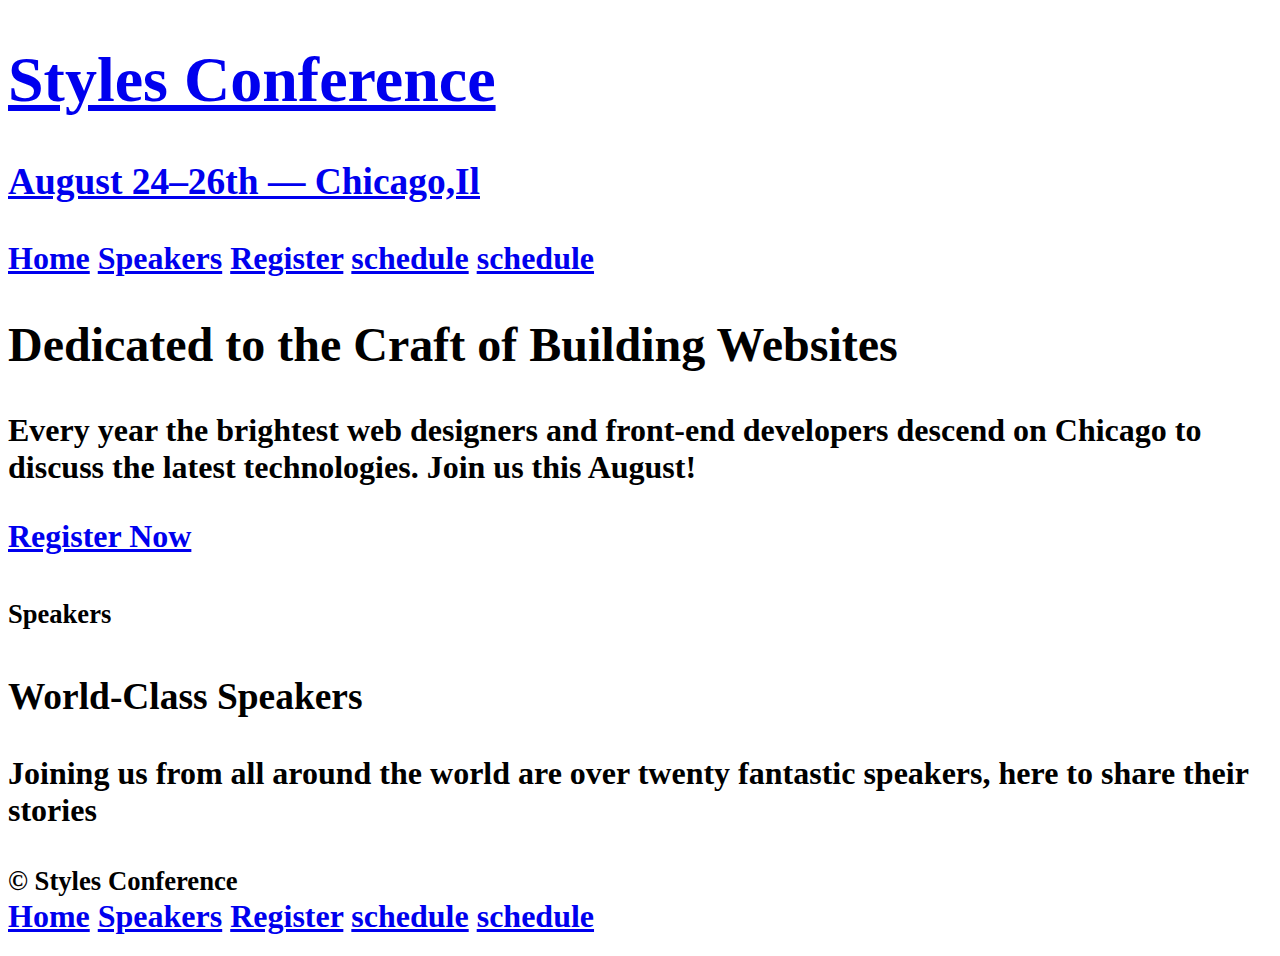
==== index.html @ 8920da18 "september 20" ====
<!doctype html>
<html lang="en">

    <head>
        <meta charset="utf-8">
        <title>Styles Conference</title>
        <link rel="stylesheet" href="assets/stlye sheets/main.css">
    </head>
        <body>
            <h1>
                <a href="index.html"Styles conference</a
            </h1>
            
        </body>
</html> 
<header class="container">
    <h1>Styles Conference</h1>
    <h3>August 24&ndash;26th &mdash; Chicago,Il</h3>
    <nav>
        <a href="index.html">Home</a>
        <a href="speakers.html">Speakers</a>
        <a href="register.html">Register</a>
        <a href="schedule.html">schedule</a>
        <a href="venue.html">schedule</a>
    </nav>
</header>

<section class="hero container">

    <h2>Dedicated to the Craft of Building Websites</h2>

    <p>Every year the brightest web designers and front-end developers descend on Chicago to discuss the latest technologies. Join us this August!</p>

    <a href=register.html" class=btn-alt">Register Now</a>
</section>
<section class="container">

    <section>
        <h5>Speakers</h5>
        <h3>World-Class Speakers</h3>
        <p>Joining us from all around the world are over twenty fantastic speakers, here to share their stories</p>
    </section>


</section>
<footer class="container">
    <small>&copy; Styles Conference</small>
    <nav>
        <a href="index.html">Home</a>
        <a href="speakers.html">Speakers</a>
        <a href="register.html">Register</a>
        <a href="schedule.html">schedule</a>
        <a href="venue.html">schedule</a>
</footer>
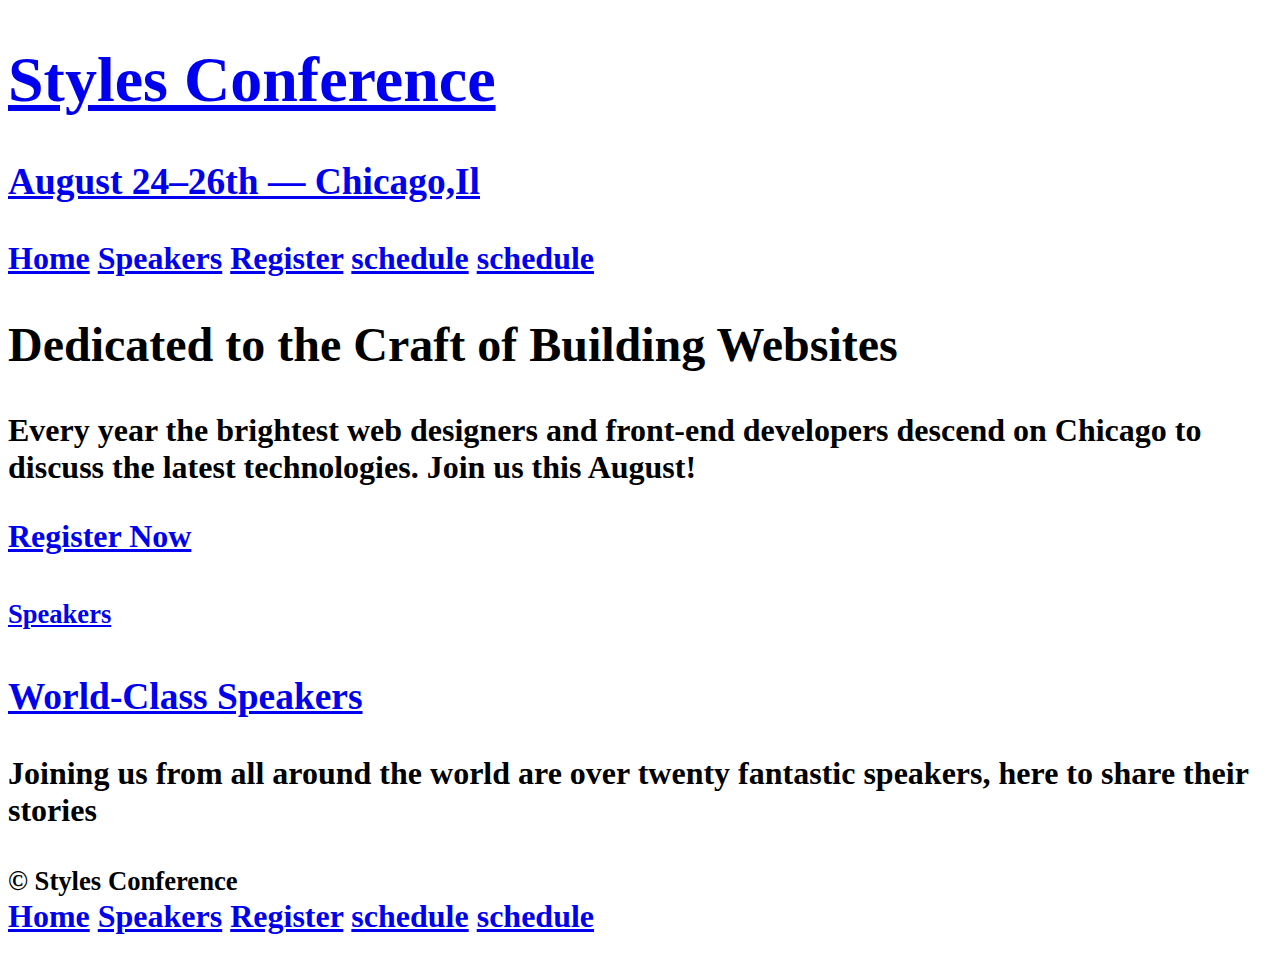
==== commit b8d8a574: "sept 20" ====
--- a/index.html
+++ b/index.html
@@ -28,7 +28,6 @@
 <section class="hero container">
 
     <h2>Dedicated to the Craft of Building Websites</h2>
-
     <p>Every year the brightest web designers and front-end developers descend on Chicago to discuss the latest technologies. Join us this August!</p>
 
     <a href=register.html" class=btn-alt">Register Now</a>
@@ -36,8 +35,10 @@
 <section class="container">
 
     <section>
+       <a href="speakers.html">
         <h5>Speakers</h5>
         <h3>World-Class Speakers</h3>
+</a>
         <p>Joining us from all around the world are over twenty fantastic speakers, here to share their stories</p>
     </section>
 
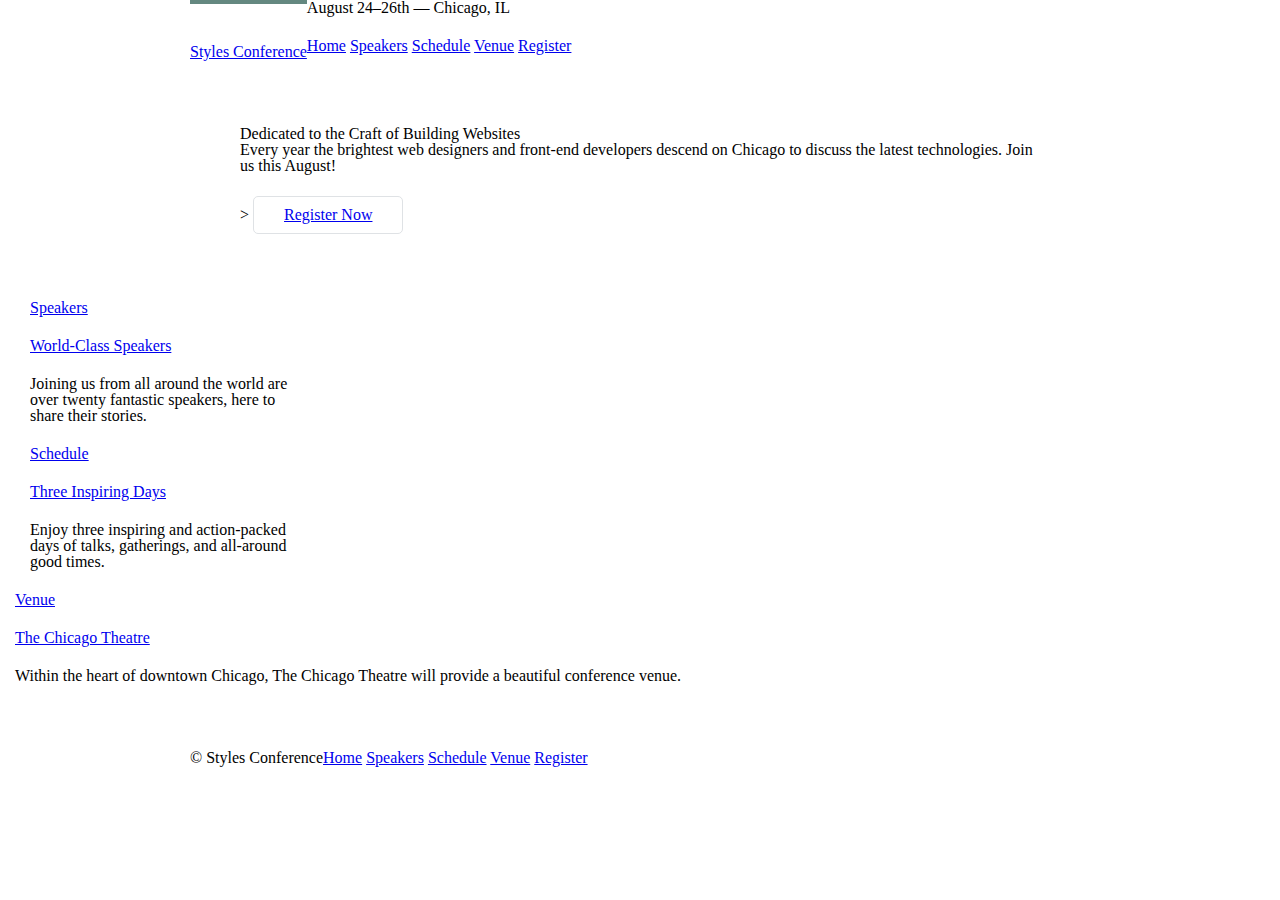
==== commit ab765cd2: "." ====
--- a/index.html
+++ b/index.html
@@ -1,55 +1,91 @@
-<!doctype html>
+<!DOCTYPE html>
 <html lang="en">
 
-    <head>
-        <meta charset="utf-8">
-        <title>Styles Conference</title>
-        <link rel="stylesheet" href="assets/stlye sheets/main.css">
-    </head>
-        <body>
-            <h1>
-                <a href="index.html"Styles conference</a
-            </h1>
-            
-        </body>
-</html> 
-<header class="container">
-    <h1>Styles Conference</h1>
-    <h3>August 24&ndash;26th &mdash; Chicago,Il</h3>
-    <nav>
+  <head>
+    <meta charset="utf-8">
+    <title>Styles Conference</title>
+    <link rel="stylesheet" href="assets/stylesheets/main.css">
+  </head>
+
+  <body>
+
+    <!-- Header -->
+
+    <header class="container group">
+
+      <h1 class="logo">
+        <a href="index.html">Styles Conference</a>
+      </h1>
+
+      <h3>August 24&ndash;26th &mdash; Chicago, IL</h3>
+
+      <nav>
         <a href="index.html">Home</a>
         <a href="speakers.html">Speakers</a>
+        <a href="schedule.html">Schedule</a>
+        <a href="venue.html">Venue</a>
         <a href="register.html">Register</a>
-        <a href="schedule.html">schedule</a>
-        <a href="venue.html">schedule</a>
-    </nav>
-</header>
+      </nav>
 
-<section class="hero container">
+    </header>
 
-    <h2>Dedicated to the Craft of Building Websites</h2>
-    <p>Every year the brightest web designers and front-end developers descend on Chicago to discuss the latest technologies. Join us this August!</p>
+    <!-- Hero -->
 
-    <a href=register.html" class=btn-alt">Register Now</a>
-</section>
-<section class="container">
+    <section class="hero container">
 
-    <section>
-       <a href="speakers.html">
-        <h5>Speakers</h5>
-        <h3>World-Class Speakers</h3>
-</a>
-        <p>Joining us from all around the world are over twenty fantastic speakers, here to share their stories</p>
+      <h2>Dedicated to the Craft of Building Websites</h2>
+
+      <p>Every year the brightest web designers and front-end developers descend on Chicago to discuss the latest technologies. Join us this August!</p>
+>
+      <a class="btn btn-alt" href="register.html">Register Now</a>
+
     </section>
 
+    <!-- Teasers -->
 
-</section>
-<footer class="container">
-    <small>&copy; Styles Conference</small>
-    <nav>
+    <section class="grid">
+<!-- Speakers -->
+      <section class="col-1-3">
+        <a href="speakers.html">
+          <h5>Speakers</h5>
+          <h3>World-Class Speakers</h3>
+        </a>
+        <p>Joining us from all around the world are over twenty fantastic speakers, here to share their stories.</p>
+      </section> <!--
+Schedule
+      --><section class="col-1-3">
+        <a href="schedule.html">
+          <h5>Schedule</h5>
+          <h3>Three Inspiring Days</h3>
+        </a>
+        <p>Enjoy three inspiring and action-packed days of talks, gatherings, and all-around good times.</p>
+      </section>
+
+      <section>
+        <a href="venue.html">
+          <h5>Venue</h5>
+          <h3>The Chicago Theatre</h3>
+        </a>
+        <p>Within the heart of downtown Chicago, The Chicago Theatre will provide a beautiful conference venue.</p>
+      </section>
+
+    </section>
+
+    <!-- Footer -->
+
+    <footer class="primary-footer container group">
+
+      <small>&copy; Styles Conference</small>
+
+      <nav>
         <a href="index.html">Home</a>
         <a href="speakers.html">Speakers</a>
+        <a href="schedule.html">Schedule</a>
+        <a href="venue.html">Venue</a>
         <a href="register.html">Register</a>
-        <a href="schedule.html">schedule</a>
-        <a href="venue.html">schedule</a>
-</footer>+      </nav>
+
+    </footer>
+
+  </body>
+</html>--- a/assets/stylesheets/main.css
+++ b/assets/stylesheets/main.css
@@ -0,0 +1,260 @@
+/* http://meyerweb.com/eric/tools/css/reset/
+   v2.0 | 20110126
+   License: none (public domain)
+*/
+
+html,
+body,
+div,
+span,
+applet,
+object,
+iframe,
+h1,
+h2,
+h3,
+h4,
+h5,
+h6,
+p,
+blockquote,
+pre,
+a,
+abbr,
+acronym,
+address,
+big,
+cite,
+code,
+del,
+dfn,
+em,
+img,
+ins,
+kbd,
+q,
+s,
+samp,
+small,
+strike,
+strong,
+sub,
+sup,
+tt,
+var,
+b,
+u,
+i,
+center,
+dl,
+dt,
+dd,
+ol,
+ul,
+li,
+fieldset,
+form,
+label,
+legend,
+table,
+caption,
+tbody,
+tfoot,
+thead,
+tr,
+th,
+td,
+article,
+aside,
+canvas,
+details,
+embed,
+figure,
+figcaption,
+footer,
+header,
+hgroup,
+menu,
+nav,
+output,
+ruby,
+section,
+summary,
+time,
+mark,
+audio,
+video {
+  margin: 0;
+  padding: 0;
+  border: 0;
+  font-size: 100%;
+  font: inherit;
+  vertical-align: baseline;
+}
+/* HTML5 display-role reset for older browsers */
+article,
+aside,
+details,
+figcaption,
+figure,
+footer,
+header,
+hgroup,
+menu,
+nav,
+section {
+  display: block;
+}
+body {
+  line-height: 1;
+}
+ol,
+ul {
+  list-style: none;
+}
+blockquote,
+q {
+  quotes: none;
+}
+blockquote:before,
+blockquote:after,
+q:before,
+q:after {
+  content: "";
+  content: none;
+}
+table {
+  border-collapse: collapse;
+  border-spacing: 0;
+}
+
+/*
+  ========================================
+  Grid
+  ========================================
+*/
+.col-1-3 {
+  width: 33.33%;
+}
+.col-2-3 {
+  width: 66.66%;
+}
+
+.grid,
+.col-2-3,
+.col-2-3 {
+  display: inline-block;
+  vertical-align: top;
+}
+.grid,
+.col-1-3,
+.col-2-3 {
+  padding-left: 15px;
+  padding-right: 15px;
+}
+.container,
+.grid {
+  margin: 0 auto;
+  width: 960px;
+}
+
+.container {
+  padding-left: 30px;
+  padding-right: 30px;
+}
+
+/*
+=================================================
+clearfix
+=================================================
+*/
+.group:before,
+.group:after {
+  content: "";
+  display: table;
+}
+.group:after {
+  clear: both;
+  *zoom: 1;
+}
+
+*,
+*:before,
+*:after {
+  -webkit-box-sizing: border-box;
+  -moz-box-sizing: border-box;
+  box-sizing: border-box;
+}
+.container {
+  margin: 0 auto;
+  padding-left: 30px;
+  padding-right: 30px;
+  width: 960px;
+}
+
+/*
+  ========================================
+  Typography
+  ========================================
+*/
+
+h1,
+h3,
+h4,
+h5,
+p {
+  margin-bottom: 22px;
+}
+
+/*
+  ========================================
+  Buttons
+  ========================================
+*/
+
+.btn {
+  border-radius: 5px;
+  display: inline-block;
+  margin: 0;
+}
+.btn-alt {
+  border: 1px solid #dfe2e5;
+  padding: 10px 30px;
+}
+
+/*
+  ========================================
+  Home
+  ========================================
+*/
+
+.hero {
+  padding: 22px 80px 66px 80px;
+}
+
+/*
+=================================================
+Primary header
+=================================================
+*/
+
+.logo {
+  border-top: 4px solid #648880;
+  padding: 40px 0 22px 0;
+  float: left;
+}
+
+/*
+=================================================
+Primary footer
+=================================================
+*/
+
+.primary-footer small {
+  float: left;
+}
+
+.primary-footer {
+  padding-bottom: 44px;
+  padding-top: 44px;
+}
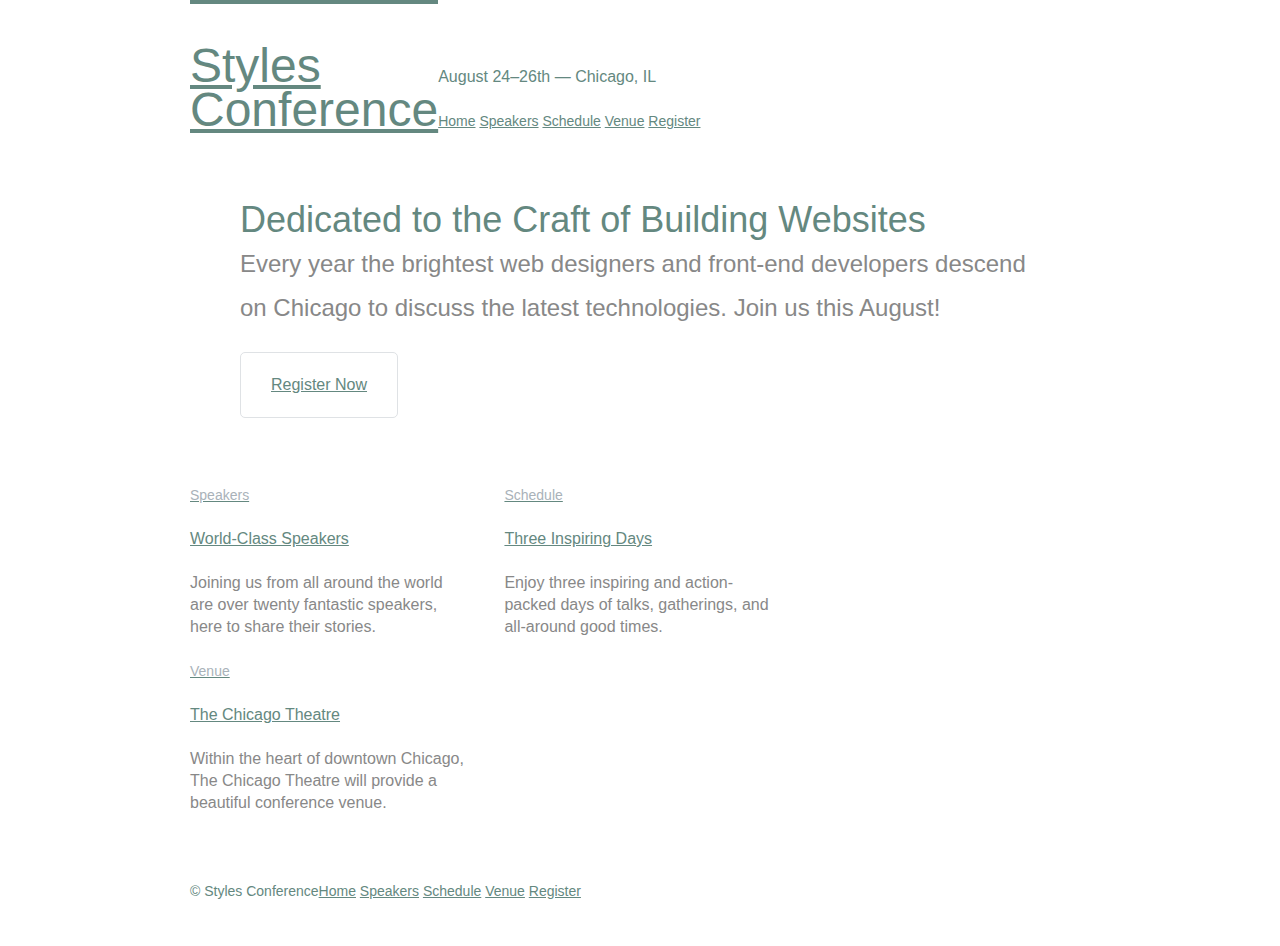
==== commit 0bbefc60: "oct 13" ====
--- a/index.html
+++ b/index.html
@@ -1,91 +1,103 @@
 <!DOCTYPE html>
 <html lang="en">
 
-  <head>
-    <meta charset="utf-8">
-    <title>Styles Conference</title>
-    <link rel="stylesheet" href="assets/stylesheets/main.css">
-  </head>
+<head>
+  <meta charset="utf-8">
+  <title>Styles Conference</title>
+  <link rel="stylesheet" href="assets/stylesheets/main.css">
+</head>
 
-  <body>
+<body>
 
-    <!-- Header -->
+  <!-- Header -->
 
-    <header class="container group">
+  <header class="container group">
 
-      <h1 class="logo">
-        <a href="index.html">Styles Conference</a>
-      </h1>
+    <h1 class="logo">
+      <a href="index.html">Styles <br> Conference</a>
+    </h1>
 
-      <h3>August 24&ndash;26th &mdash; Chicago, IL</h3>
+    <h3 class="tagline">August 24&ndash;26th &mdash; Chicago, IL</h3>
 
-      <nav>
-        <a href="index.html">Home</a>
-        <a href="speakers.html">Speakers</a>
-        <a href="schedule.html">Schedule</a>
-        <a href="venue.html">Venue</a>
-        <a href="register.html">Register</a>
-      </nav>
+    <nav class="primary-nav">
+      <a href="index.html">Home</a>
+      <a href="speakers.html">Speakers</a>
+      <a href="schedule.html">Schedule</a>
+      <a href="venue.html">Venue</a>
+      <a href="register.html">Register</a>
+    </nav>
 
-    </header>
+  </header>
 
-    <!-- Hero -->
+  <!-- Hero -->
 
-    <section class="hero container">
+  <section class="hero container">
 
-      <h2>Dedicated to the Craft of Building Websites</h2>
+    <h2>Dedicated to the Craft of Building Websites</h2>
 
-      <p>Every year the brightest web designers and front-end developers descend on Chicago to discuss the latest technologies. Join us this August!</p>
->
-      <a class="btn btn-alt" href="register.html">Register Now</a>
+    <p>Every year the brightest web designers and front-end developers descend on Chicago to discuss the latest
+      technologies. Join us this August!</p>
 
+    <a class="btn btn-alt" href="register.html">Register Now</a>
+
+  </section>
+
+  <!-- Teasers -->
+
+  <section class="grid">
+
+    <!-- Speakers -->
+
+    <section class=" teaser col-1-3">
+      <a href="speakers.html">
+        <h5>Speakers</h5>
+        <h3>World-Class Speakers</h3>
+      </a>
+      <p>Joining us from all around the world are over twenty fantastic speakers, here to share their stories.</p>
+    </section>
+    <!--
+
+      Schedule
+
+      -->
+    <section class="col-1-3">
+      <a href="schedule.html">
+        <h5>Schedule</h5>
+        <h3>Three Inspiring Days</h3>
+      </a>
+      <p>Enjoy three inspiring and action-packed days of talks, gatherings, and all-around good times.</p>
+    </section>
+    <!--
+
+      Venue
+
+      -->
+    <section class="col-1-3">
+      <a href="venue.html">
+        <h5>Venue</h5>
+        <h3>The Chicago Theatre</h3>
+      </a>
+      <p>Within the heart of downtown Chicago, The Chicago Theatre will provide a beautiful conference venue.</p>
     </section>
 
-    <!-- Teasers -->
+  </section>
 
-    <section class="grid">
-<!-- Speakers -->
-      <section class="col-1-3">
-        <a href="speakers.html">
-          <h5>Speakers</h5>
-          <h3>World-Class Speakers</h3>
-        </a>
-        <p>Joining us from all around the world are over twenty fantastic speakers, here to share their stories.</p>
-      </section> <!--
-Schedule
-      --><section class="col-1-3">
-        <a href="schedule.html">
-          <h5>Schedule</h5>
-          <h3>Three Inspiring Days</h3>
-        </a>
-        <p>Enjoy three inspiring and action-packed days of talks, gatherings, and all-around good times.</p>
-      </section>
+  <!-- Footer -->
 
-      <section>
-        <a href="venue.html">
-          <h5>Venue</h5>
-          <h3>The Chicago Theatre</h3>
-        </a>
-        <p>Within the heart of downtown Chicago, The Chicago Theatre will provide a beautiful conference venue.</p>
-      </section>
+  <footer class="primary-footer container group">
 
-    </section>
+    <small>&copy; Styles Conference</small>
 
-    <!-- Footer -->
+    <nav>
+      <a href="index.html">Home</a>
+      <a href="speakers.html">Speakers</a>
+      <a href="schedule.html">Schedule</a>
+      <a href="venue.html">Venue</a>
+      <a href="register.html">Register</a>
+    </nav>
 
-    <footer class="primary-footer container group">
+  </footer>
 
-      <small>&copy; Styles Conference</small>
+</body>
 
-      <nav>
-        <a href="index.html">Home</a>
-        <a href="speakers.html">Speakers</a>
-        <a href="schedule.html">Schedule</a>
-        <a href="venue.html">Venue</a>
-        <a href="register.html">Register</a>
-      </nav>
-
-    </footer>
-
-  </body>
 </html>--- a/assets/stylesheets/main.css
+++ b/assets/stylesheets/main.css
@@ -3,87 +3,19 @@
    License: none (public domain)
 */
 
-html,
-body,
-div,
-span,
-applet,
-object,
-iframe,
-h1,
-h2,
-h3,
-h4,
-h5,
-h6,
-p,
-blockquote,
-pre,
-a,
-abbr,
-acronym,
-address,
-big,
-cite,
-code,
-del,
-dfn,
-em,
-img,
-ins,
-kbd,
-q,
-s,
-samp,
-small,
-strike,
-strong,
-sub,
-sup,
-tt,
-var,
-b,
-u,
-i,
-center,
-dl,
-dt,
-dd,
-ol,
-ul,
-li,
-fieldset,
-form,
-label,
-legend,
-table,
-caption,
-tbody,
-tfoot,
-thead,
-tr,
-th,
-td,
-article,
-aside,
-canvas,
-details,
-embed,
-figure,
-figcaption,
-footer,
-header,
-hgroup,
-menu,
-nav,
-output,
-ruby,
-section,
-summary,
-time,
-mark,
-audio,
-video {
+html, body, div, span, applet, object, iframe,
+h1, h2, h3, h4, h5, h6, p, blockquote, pre,
+a, abbr, acronym, address, big, cite, code,
+del, dfn, em, img, ins, kbd, q, s, samp,
+small, strike, strong, sub, sup, tt, var,
+b, u, i, center,
+dl, dt, dd, ol, ul, li,
+fieldset, form, label, legend,
+table, caption, tbody, tfoot, thead, tr, th, td,
+article, aside, canvas, details, embed,
+figure, figcaption, footer, header, hgroup,
+menu, nav, output, ruby, section, summary,
+time, mark, audio, video {
   margin: 0;
   padding: 0;
   border: 0;
@@ -92,59 +24,85 @@
   vertical-align: baseline;
 }
 /* HTML5 display-role reset for older browsers */
-article,
-aside,
-details,
-figcaption,
-figure,
-footer,
-header,
-hgroup,
-menu,
-nav,
-section {
+article, aside, details, figcaption, figure,
+footer, header, hgroup, menu, nav, section {
   display: block;
 }
 body {
   line-height: 1;
 }
-ol,
-ul {
+ol, ul {
   list-style: none;
 }
-blockquote,
-q {
+blockquote, q {
   quotes: none;
 }
-blockquote:before,
-blockquote:after,
-q:before,
-q:after {
-  content: "";
+blockquote:before, blockquote:after,
+q:before, q:after {
+  content: '';
   content: none;
 }
 table {
   border-collapse: collapse;
   border-spacing: 0;
 }
+/*
+=================================================
+Custom styles
+=================================================
+*/
+body {
+  color: #888;
+  font: 300 16px/22px "Open Sans", "Helvetica Neue", Helvetica Arial, sans-serif;
+}
+h1 {
+  font-size: 36px;
+  line-height: 44px;
+}
+h2 {
+  font-size: 24px;
+  line-height: 44px;
+}
+h3 {
+  font: size 21px;
+}
+h4{
+  font-size: 18px;
+}
+h5{
+  color:#a9b2b9;
+  font-size: 14px;
+  font-weight:400;
+}
+strong {
+  font-weight: 400;
+}
+  cite, em {
+    font-style: italic;
+  }
+
 
 /*
   ========================================
   Grid
   ========================================
 */
-.col-1-3 {
-  width: 33.33%;
-}
-.col-2-3 {
-  width: 66.66%;
-}
-
-.grid,
-.col-2-3,
-.col-2-3 {
-  display: inline-block;
-  vertical-align: top;
+
+*,
+*:before,
+*:after {
+  -webkit-box-sizing: border-box;
+     -moz-box-sizing: border-box;
+          box-sizing: border-box;
+}
+.container,
+.grid {
+  margin: 0 auto;
+  width: 960px;
+}
+.container {
+  padding-left: 30px;
+  padding-right: 30px;
 }
 .grid,
 .col-1-3,
@@ -152,22 +110,24 @@
   padding-left: 15px;
   padding-right: 15px;
 }
-.container,
-.grid {
-  margin: 0 auto;
-  width: 960px;
-}
-
-.container {
-  padding-left: 30px;
-  padding-right: 30px;
-}
-
-/*
-=================================================
-clearfix
-=================================================
-*/
+.col-1-3,
+.col-2-3  {
+  display: inline-block;
+  vertical-align: top;
+}
+.col-1-3 {
+  width: 33.33%;
+}
+.col-2-3 {
+  width: 66.66%;
+}
+
+/*
+  ========================================
+  Clearfix
+  ========================================
+*/
+
 .group:before,
 .group:after {
   content: "";
@@ -175,36 +135,32 @@
 }
 .group:after {
   clear: both;
+}
+.group {
+  clear: both;
   *zoom: 1;
 }
 
-*,
-*:before,
-*:after {
-  -webkit-box-sizing: border-box;
-  -moz-box-sizing: border-box;
-  box-sizing: border-box;
-}
-.container {
-  margin: 0 auto;
-  padding-left: 30px;
-  padding-right: 30px;
-  width: 960px;
-}
-
 /*
   ========================================
   Typography
   ========================================
 */
 
-h1,
-h3,
-h4,
-h5,
-p {
+h1, h3, h4, h5, p {
   margin-bottom: 22px;
 }
+h1, h2, h3, h4 {
+  color:#648880;
+}
+.tagline {
+  margin: 66px 0 22px 0;
+}
+.primary-nav {
+  font-size: 14px;
+  font-weight: 400;
+}
+
 
 /*
   ========================================
@@ -224,37 +180,64 @@
 
 /*
   ========================================
-  Home
-  ========================================
-*/
-
-.hero {
-  padding: 22px 80px 66px 80px;
-}
-
-/*
-=================================================
-Primary header
-=================================================
+  Primary header
+  ========================================
 */
 
 .logo {
   border-top: 4px solid #648880;
+  float: left;
+  font-size: 48px;
+  line-height: 44px;
   padding: 40px 0 22px 0;
-  float: left;
-}
-
-/*
-=================================================
-Primary footer
-=================================================
-*/
-
+}
+
+/*
+  ========================================
+  Primary footer
+  ========================================
+*/
+
+.primary-footer {
+  color: #648880;
+  font-size: 14px;
+  padding-bottom: 44px;
+  padding-top: 44px;
+}
 .primary-footer small {
   float: left;
-}
-
-.primary-footer {
-  padding-bottom: 44px;
-  padding-top: 44px;
-}
+  font-weight: 400;
+}
+
+/*
+  ========================================
+  Home
+  ========================================
+*/
+
+.hero {
+  line-height: 44px;
+  padding: 22px 80px 66px 80px;
+}
+.hero h2 {
+  font-size: 36px;
+}
+.hero p {
+  font-size: 24px;
+}
+
+/*
+=================================================
+Links
+=================================================
+*/
+
+a:hover {
+  color:#a9b2b9;
+}
+a {
+  color:#648880;
+}
+.teaser a:hover h3 {
+  color: #a9b2b9;
+}
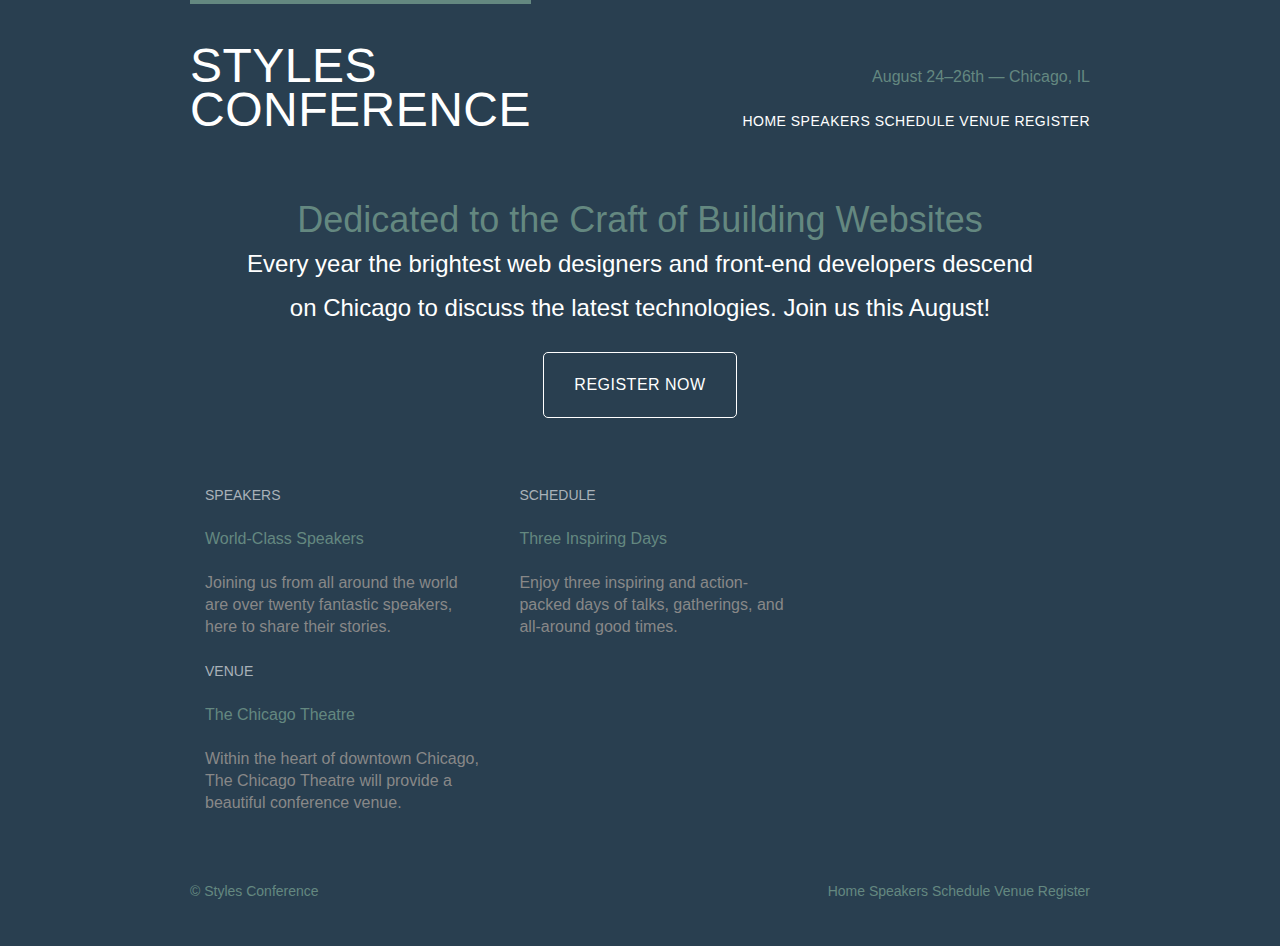
==== commit 857eda76: "," ====
--- a/index.html
+++ b/index.html
@@ -5,13 +5,14 @@
   <meta charset="utf-8">
   <title>Styles Conference</title>
   <link rel="stylesheet" href="assets/stylesheets/main.css">
+  <link rel="stylesheet" href="http://fonts.googleapis.com/css?family=Lato:100,300,400">
 </head>
 
 <body>
 
   <!-- Header -->
 
-  <header class="container group">
+  <header class="primary-header container group">
 
     <h1 class="logo">
       <a href="index.html">Styles <br> Conference</a>
@@ -19,7 +20,7 @@
 
     <h3 class="tagline">August 24&ndash;26th &mdash; Chicago, IL</h3>
 
-    <nav class="primary-nav">
+    <nav class="nav primary-nav">
       <a href="index.html">Home</a>
       <a href="speakers.html">Speakers</a>
       <a href="schedule.html">Schedule</a>
@@ -45,41 +46,43 @@
   <!-- Teasers -->
 
   <section class="grid">
+    <div class="grid">
 
-    <!-- Speakers -->
+      <!-- Speakers -->
 
-    <section class=" teaser col-1-3">
-      <a href="speakers.html">
-        <h5>Speakers</h5>
-        <h3>World-Class Speakers</h3>
-      </a>
-      <p>Joining us from all around the world are over twenty fantastic speakers, here to share their stories.</p>
-    </section>
-    <!--
+      <section class="teaser col-1-3">
+        <a href="speakers.html">
+          <h5>Speakers</h5>
+          <h3>World-Class Speakers</h3>
+        </a>
+        <p>Joining us from all around the world are over twenty fantastic speakers, here to share their stories.</p>
+      </section>
+      <!--
 
       Schedule
 
       -->
-    <section class="col-1-3">
-      <a href="schedule.html">
-        <h5>Schedule</h5>
-        <h3>Three Inspiring Days</h3>
-      </a>
-      <p>Enjoy three inspiring and action-packed days of talks, gatherings, and all-around good times.</p>
-    </section>
-    <!--
+      <section class="col-1-3">
+        <a href="schedule.html">
+          <h5>Schedule</h5>
+          <h3>Three Inspiring Days</h3>
+        </a>
+        <p>Enjoy three inspiring and action-packed days of talks, gatherings, and all-around good times.</p>
+      </section>
+      <!--
 
       Venue
 
       -->
-    <section class="col-1-3">
-      <a href="venue.html">
-        <h5>Venue</h5>
-        <h3>The Chicago Theatre</h3>
-      </a>
-      <p>Within the heart of downtown Chicago, The Chicago Theatre will provide a beautiful conference venue.</p>
-    </section>
+      <section class="col-1-3">
+        <a href="venue.html">
+          <h5>Venue</h5>
+          <h3>The Chicago Theatre</h3>
+        </a>
+        <p>Within the heart of downtown Chicago, The Chicago Theatre will provide a beautiful conference venue.</p>
+      </section>
 
+    </div>
   </section>
 
   <!-- Footer -->
@@ -88,7 +91,7 @@
 
     <small>&copy; Styles Conference</small>
 
-    <nav>
+    <nav class="nav">
       <a href="index.html">Home</a>
       <a href="speakers.html">Speakers</a>
       <a href="schedule.html">Schedule</a>
--- a/assets/stylesheets/main.css
+++ b/assets/stylesheets/main.css
@@ -52,6 +52,7 @@
 =================================================
 */
 body {
+  background: #293f50;
   color: #888;
   font: 300 16px/22px "Open Sans", "Helvetica Neue", Helvetica Arial, sans-serif;
 }
@@ -73,6 +74,7 @@
   color:#a9b2b9;
   font-size: 14px;
   font-weight:400;
+  text-transform: uppercase;
 }
 strong {
   font-weight: 400;
@@ -142,6 +144,18 @@
 }
 
 /*
+==========================================
+Rows
+==========================================
+*/
+
+.row {
+  background: #fff;
+  min-width: 960px;
+padding: 66px 0 4px 0;
+}
+
+/*
   ========================================
   Typography
   ========================================
@@ -155,10 +169,13 @@
 }
 .tagline {
   margin: 66px 0 22px 0;
+  text-align: right;
 }
 .primary-nav {
   font-size: 14px;
   font-weight: 400;
+  letter-spacing: .5px;
+  text-transform: uppercase;
 }
 
 
@@ -170,12 +187,21 @@
 
 .btn {
   border-radius: 5px;
+  color:#fff;
+  cursor: pointer;
   display: inline-block;
+  font-weight: 400;
+  letter-spacing: .5px;
   margin: 0;
+  text-transform: uppercase;
 }
 .btn-alt {
-  border: 1px solid #dfe2e5;
+  border: 1px solid #fff;
   padding: 10px 30px;
+}
+.btn-alt:hover {
+  background: #fff;
+  color: #648880;
 }
 
 /*
@@ -188,8 +214,19 @@
   border-top: 4px solid #648880;
   float: left;
   font-size: 48px;
+  font-weight: 100;
+  letter-spacing: .5px;
   line-height: 44px;
   padding: 40px 0 22px 0;
+  text-transform: uppercase;
+}
+.primary-header a,
+.primary-footer a {
+  color: #fff;
+}
+.primary-header a:hover,
+.primary-footer a {
+  color: #648880;
 }
 
 /*
@@ -216,14 +253,17 @@
 */
 
 .hero {
+  color:#fff;
   line-height: 44px;
   padding: 22px 80px 66px 80px;
+  text-align: center;
 }
 .hero h2 {
   font-size: 36px;
 }
 .hero p {
   font-size: 24px;
+  font-weight: 100;
 }
 
 /*
@@ -237,7 +277,20 @@
 }
 a {
   color:#648880;
+  text-decoration:none;
 }
 .teaser a:hover h3 {
   color: #a9b2b9;
 }
+p a {
+  border-bottom: 1px solid #dfe2e5;
+}
+/*
+=================================================
+Navigation
+=================================================
+*/
+
+.nav {
+  text-align: right;
+}
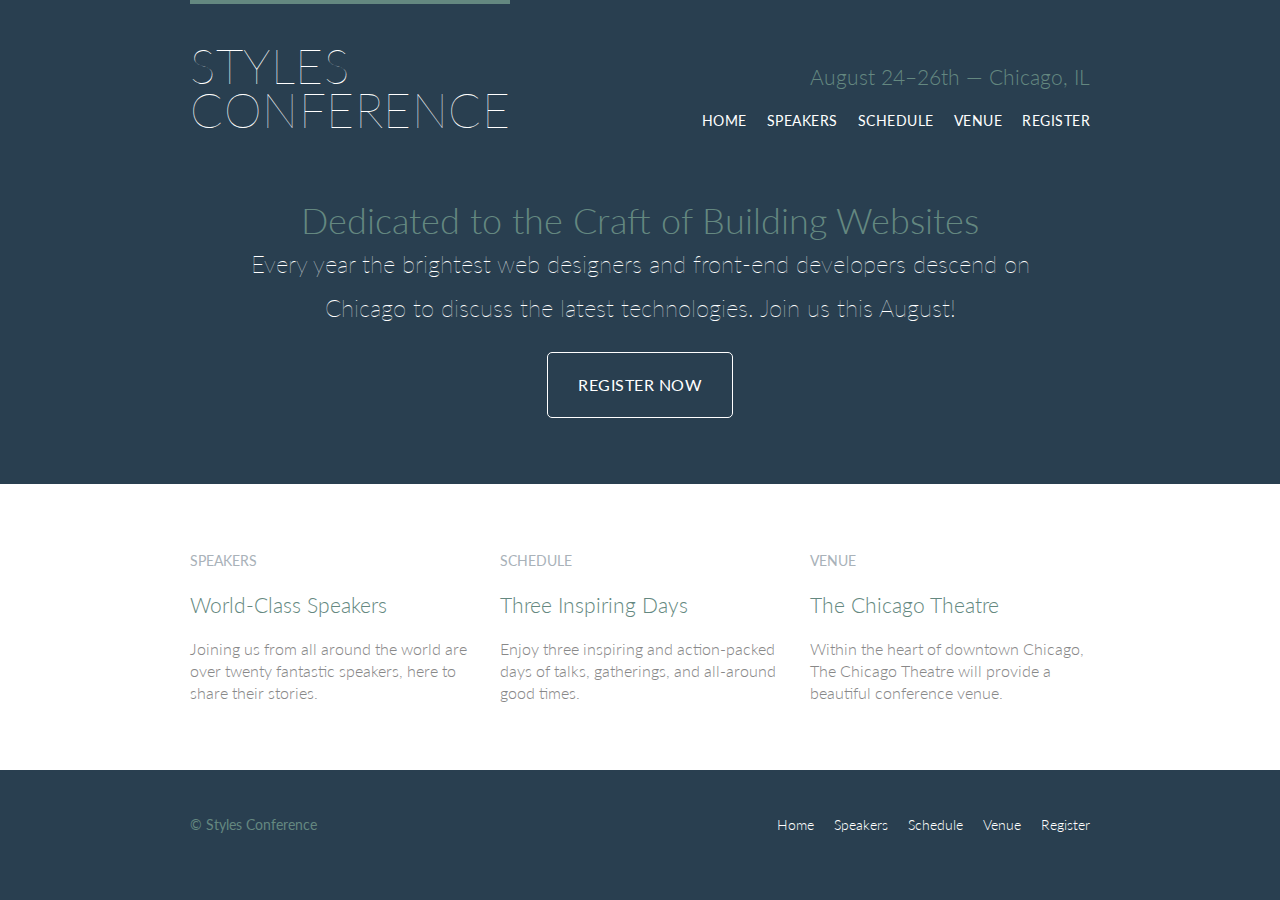
==== commit e70b7739: "Nov 2" ====
--- a/index.html
+++ b/index.html
@@ -1,106 +1,105 @@
 <!DOCTYPE html>
 <html lang="en">
 
-<head>
-  <meta charset="utf-8">
-  <title>Styles Conference</title>
-  <link rel="stylesheet" href="assets/stylesheets/main.css">
-  <link rel="stylesheet" href="http://fonts.googleapis.com/css?family=Lato:100,300,400">
-</head>
+  <head>
+    <meta charset="utf-8">
+    <title>Styles Conference</title>
+    <link rel="stylesheet" href="assets/stylesheets/main.css">
+    <link rel="stylesheet" href="http://fonts.googleapis.com/css?family=Lato:100,300,400">
+  </head>
 
-<body>
+  <body>
 
-  <!-- Header -->
+    <!-- Header -->
 
-  <header class="primary-header container group">
+    <header class="primary-header container group">
 
-    <h1 class="logo">
-      <a href="index.html">Styles <br> Conference</a>
-    </h1>
+      <h1 class="logo">
+        <a href="index.html">Styles <br> Conference</a>
+      </h1>
 
-    <h3 class="tagline">August 24&ndash;26th &mdash; Chicago, IL</h3>
+      <h3 class="tagline">August 24&ndash;26th &mdash; Chicago, IL</h3>
 
-    <nav class="nav primary-nav">
-      <a href="index.html">Home</a>
-      <a href="speakers.html">Speakers</a>
-      <a href="schedule.html">Schedule</a>
-      <a href="venue.html">Venue</a>
-      <a href="register.html">Register</a>
-    </nav>
+      <nav class="nav primary-nav">
+        <ul>
+          <li><a href="index.html">Home</a></li><!--
+          --><li><a href="speakers.html">Speakers</a></li><!--
+         --><li><a href="schedule.html">Schedule</a></li><!--
+         --><li><a href="venue.html">Venue</a></li><!--
+         --><li><a href="register.html">Register</a></li>
+    </ul>
+  </nav>
 
-  </header>
 
-  <!-- Hero -->
+    </header>
 
-  <section class="hero container">
+    <!-- Hero -->
 
-    <h2>Dedicated to the Craft of Building Websites</h2>
+    <section class="hero container">
 
-    <p>Every year the brightest web designers and front-end developers descend on Chicago to discuss the latest
-      technologies. Join us this August!</p>
+      <h2>Dedicated to the Craft of Building Websites</h2>
 
-    <a class="btn btn-alt" href="register.html">Register Now</a>
+      <p>Every year the brightest web designers and front-end developers descend on Chicago to discuss the latest technologies. Join us this August!</p>
 
-  </section>
+      <a class="btn btn-alt" href="register.html">Register Now</a>
 
-  <!-- Teasers -->
+    </section>
 
-  <section class="grid">
-    <div class="grid">
+    <!-- Teasers -->
 
-      <!-- Speakers -->
+    <section class="row">
+      <div class="grid">
 
-      <section class="teaser col-1-3">
-        <a href="speakers.html">
-          <h5>Speakers</h5>
-          <h3>World-Class Speakers</h3>
-        </a>
-        <p>Joining us from all around the world are over twenty fantastic speakers, here to share their stories.</p>
-      </section>
-      <!--
+        <!-- Speakers -->
 
-      Schedule
+        <section class="teaser col-1-3">
+          <a href="speakers.html">
+            <h5>Speakers</h5>
+            <h3>World-Class Speakers</h3>
+          </a>
+          <p>Joining us from all around the world are over twenty fantastic speakers, here to share their stories.</p>
+        </section><!--
 
-      -->
-      <section class="col-1-3">
-        <a href="schedule.html">
-          <h5>Schedule</h5>
-          <h3>Three Inspiring Days</h3>
-        </a>
-        <p>Enjoy three inspiring and action-packed days of talks, gatherings, and all-around good times.</p>
-      </section>
-      <!--
+        Schedule
 
-      Venue
+        --><section class="teaser col-1-3">
+          <a href="schedule.html">
+            <h5>Schedule</h5>
+            <h3>Three Inspiring Days</h3>
+          </a>
+          <p>Enjoy three inspiring and action-packed days of talks, gatherings, and all-around good times.</p>
+        </section><!--
 
-      -->
-      <section class="col-1-3">
-        <a href="venue.html">
-          <h5>Venue</h5>
-          <h3>The Chicago Theatre</h3>
-        </a>
-        <p>Within the heart of downtown Chicago, The Chicago Theatre will provide a beautiful conference venue.</p>
-      </section>
+        Venue
 
-    </div>
-  </section>
+        --><section class="teaser col-1-3">
+          <a href="venue.html">
+            <h5>Venue</h5>
+            <h3>The Chicago Theatre</h3>
+          </a>
+          <p>Within the heart of downtown Chicago, The Chicago Theatre will provide a beautiful conference venue.</p>
+        </section>
 
-  <!-- Footer -->
+      </div>
+    </section>
 
-  <footer class="primary-footer container group">
+    <!-- Footer -->
 
-    <small>&copy; Styles Conference</small>
+    <footer class="primary-footer container group">
 
-    <nav class="nav">
-      <a href="index.html">Home</a>
-      <a href="speakers.html">Speakers</a>
-      <a href="schedule.html">Schedule</a>
-      <a href="venue.html">Venue</a>
-      <a href="register.html">Register</a>
-    </nav>
+      <small>&copy; Styles Conference</small>
 
-  </footer>
+      <nav class="nav">
+        <ul>
+          <li><a href="index.html">Home</a></li><!--
+          --><li><a href="speakers.html">Speakers</a></li><!--
+          --><li><a href="schedule.html">Schedule</a></li><!--
+          --><li><a href="venue.html">Venue</a></li><!--
+          --><li><a href="register.html">Register</a></li>
+        </ul>
+      </nav>
 
-</body>
+    </footer>
 
+  </body>
 </html>--- a/assets/stylesheets/main.css
+++ b/assets/stylesheets/main.css
@@ -46,43 +46,18 @@
   border-collapse: collapse;
   border-spacing: 0;
 }
-/*
-=================================================
-Custom styles
-=================================================
-*/
+
+/*
+  ========================================
+  Custom styles
+  ========================================
+*/
+
 body {
   background: #293f50;
   color: #888;
-  font: 300 16px/22px "Open Sans", "Helvetica Neue", Helvetica Arial, sans-serif;
-}
-h1 {
-  font-size: 36px;
-  line-height: 44px;
-}
-h2 {
-  font-size: 24px;
-  line-height: 44px;
-}
-h3 {
-  font: size 21px;
-}
-h4{
-  font-size: 18px;
-}
-h5{
-  color:#a9b2b9;
-  font-size: 14px;
-  font-weight:400;
-  text-transform: uppercase;
-}
-strong {
-  font-weight: 400;
-}
-  cite, em {
-    font-style: italic;
-  }
-
+  font: 300 16px/22px "Lato", "Open Sans", "Helvetica Neue", Helvetica, Arial, sans-serif;
+}
 
 /*
   ========================================
@@ -144,15 +119,25 @@
 }
 
 /*
-==========================================
-Rows
-==========================================
-*/
-
+  ========================================
+  Rows
+  ========================================
+*/
+
+.row,
+.row-alt {
+  min-width: 960px;
+}
 .row {
   background: #fff;
-  min-width: 960px;
-padding: 66px 0 4px 0;
+  padding: 66px 0 44px 0;
+}
+.row-alt {
+  background: #cbe2c1;
+  background: -webkit-linear-gradient(to right, #a1d3b0, #f6f1d3);
+  background:    -moz-linear-gradient(to right, #a1d3b0, #f6f1d3);
+  background:         linear-gradient(to right, #a1d3b0, #f6f1d3);
+  padding: 44px 0 22px 0;
 }
 
 /*
@@ -161,23 +146,78 @@
   ========================================
 */
 
+h1, h2, h3, h4 {
+  color: #648880;
+}
 h1, h3, h4, h5, p {
   margin-bottom: 22px;
 }
-h1, h2, h3, h4 {
-  color:#648880;
-}
-.tagline {
-  margin: 66px 0 22px 0;
-  text-align: right;
-}
-.primary-nav {
+h1 {
+  font-size: 36px;
+  line-height: 44px;
+}
+h2 {
+  font-size: 24px;
+  line-height: 44px;
+}
+h3 {
+  font-size: 21px;
+}
+h4 {
+  font-size: 18px;
+}
+h5 {
+  color: #a9b2b9;
   font-size: 14px;
   font-weight: 400;
-  letter-spacing: .5px;
   text-transform: uppercase;
 }
-
+strong {
+  font-weight: 400;
+}
+cite,
+em {
+  font-style: italic;
+}
+
+/*
+  ========================================
+  Leads
+  ========================================
+*/
+
+.lead {
+  text-align: center;
+}
+.lead p {
+  font-size: 21px;
+  line-height: 33px;
+}
+
+/*
+  ========================================
+  Links
+  ========================================
+*/
+
+a {
+  color: #648880;
+  text-decoration: none;
+}
+a:hover {
+  color: #a9b2b9;
+}
+p a {
+  border-bottom: 1px solid #dfe2e5;
+}
+.primary-header a,
+.primary-footer a {
+  color: #fff;
+}
+.primary-header a:hover,
+.primary-footer a:hover {
+  color: #648880;
+}
 
 /*
   ========================================
@@ -187,7 +227,7 @@
 
 .btn {
   border-radius: 5px;
-  color:#fff;
+  color: #fff;
   cursor: pointer;
   display: inline-block;
   font-weight: 400;
@@ -220,13 +260,15 @@
   padding: 40px 0 22px 0;
   text-transform: uppercase;
 }
-.primary-header a,
-.primary-footer a {
-  color: #fff;
-}
-.primary-header a:hover,
-.primary-footer a {
-  color: #648880;
+.tagline {
+  margin: 66px 0 22px 0;
+  text-align: right;
+}
+.primary-nav {
+  font-size: 14px;
+  font-weight: 400;
+  letter-spacing: .5px;
+  text-transform: uppercase;
 }
 
 /*
@@ -248,12 +290,31 @@
 
 /*
   ========================================
+  Navigation
+  ========================================
+*/
+
+.nav {
+  text-align: right;
+}
+.nav li {
+  display: inline-block;
+  margin: 0 10px;
+  vertical-align: top;
+}
+.nav li:last-child {
+  margin-right: 0;
+}
+
+
+/*
+  ========================================
   Home
   ========================================
 */
 
 .hero {
-  color:#fff;
+  color: #fff;
   line-height: 44px;
   padding: 22px 80px 66px 80px;
   text-align: center;
@@ -265,32 +326,25 @@
   font-size: 24px;
   font-weight: 100;
 }
-
-/*
-=================================================
-Links
-=================================================
-*/
-
-a:hover {
-  color:#a9b2b9;
-}
-a {
-  color:#648880;
-  text-decoration:none;
-}
 .teaser a:hover h3 {
   color: #a9b2b9;
 }
-p a {
-  border-bottom: 1px solid #dfe2e5;
-}
-/*
-=================================================
-Navigation
-=================================================
-*/
-
-.nav {
-  text-align: right;
-}
+
+
+/*
+  ========================================
+  Speakers
+  ========================================
+*/
+  
+.speaker-info {
+  border: 1px solid #dfe2e5;
+  border-radius: 5px;
+  margin-top: 88px;
+  padding: 22px 0;
+  text-align: center;
+}
+.speaker {
+  margin-bottom: 44px;
+}
+
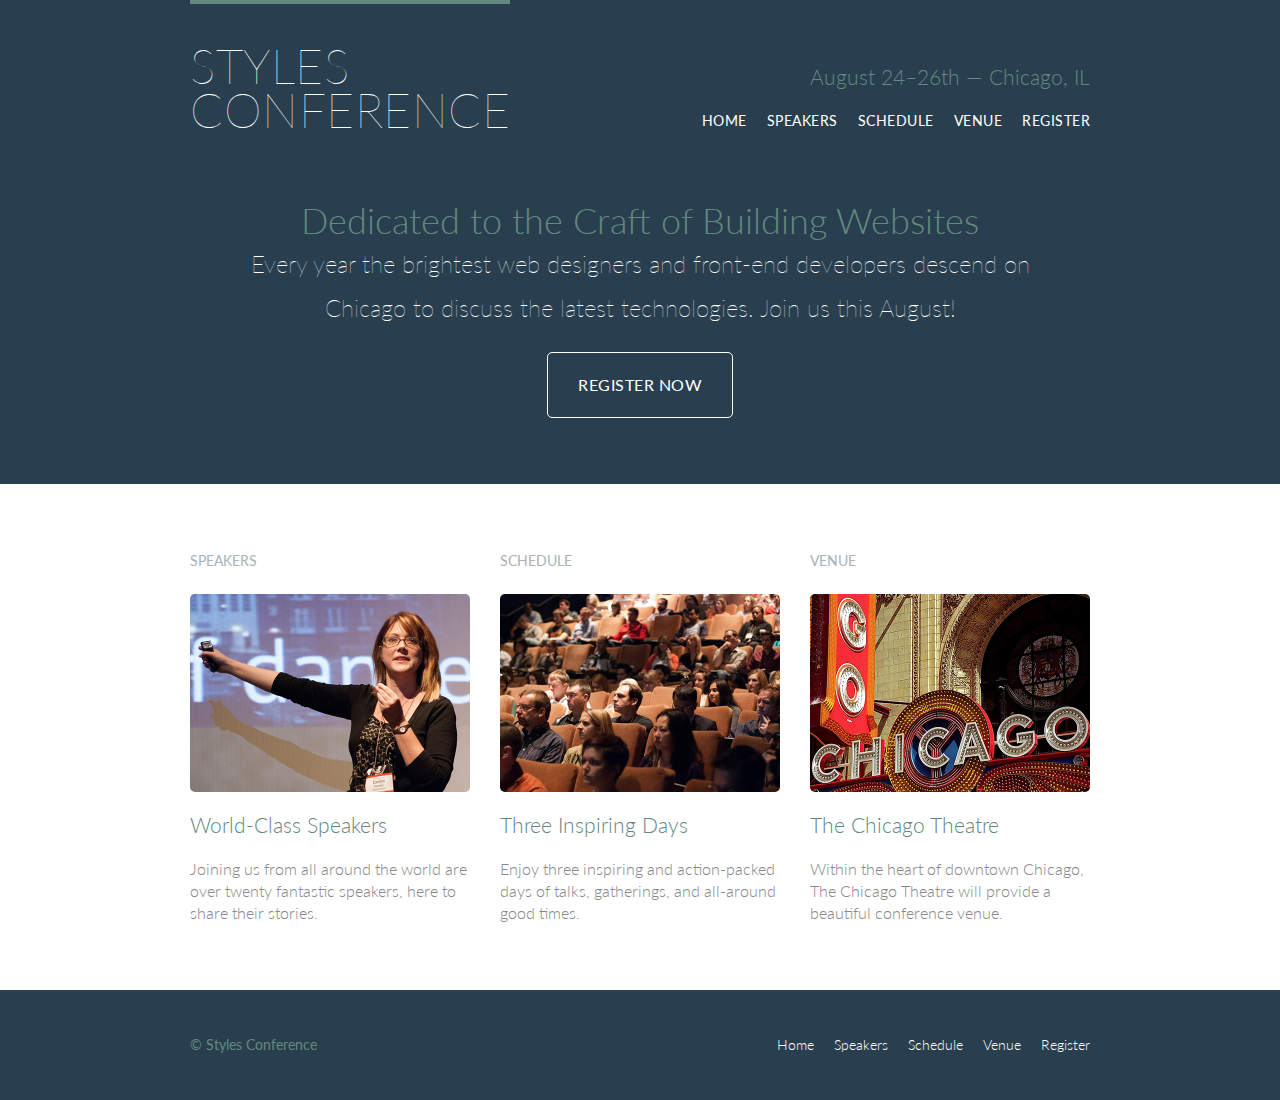
==== commit ddab1aab: "Nov 19" ====
--- a/index.html
+++ b/index.html
@@ -24,12 +24,11 @@
         <ul>
           <li><a href="index.html">Home</a></li><!--
           --><li><a href="speakers.html">Speakers</a></li><!--
-         --><li><a href="schedule.html">Schedule</a></li><!--
-         --><li><a href="venue.html">Venue</a></li><!--
-         --><li><a href="register.html">Register</a></li>
-    </ul>
-  </nav>
-
+          --><li><a href="schedule.html">Schedule</a></li><!--
+          --><li><a href="venue.html">Venue</a></li><!--
+          --><li><a href="register.html">Register</a></li>
+        </ul>
+      </nav>
 
     </header>
 
@@ -53,8 +52,9 @@
         <!-- Speakers -->
 
         <section class="teaser col-1-3">
+          <h5>Speakers</h5>
           <a href="speakers.html">
-            <h5>Speakers</h5>
+            <img src="assets/images/home/speakers.jpg" alt="Professional Speaker">
             <h3>World-Class Speakers</h3>
           </a>
           <p>Joining us from all around the world are over twenty fantastic speakers, here to share their stories.</p>
@@ -63,8 +63,9 @@
         Schedule
 
         --><section class="teaser col-1-3">
+          <h5>Schedule</h5>
           <a href="schedule.html">
-            <h5>Schedule</h5>
+            <img src="assets/images/home/schedule.jpg" alt="Conference Attendees">
             <h3>Three Inspiring Days</h3>
           </a>
           <p>Enjoy three inspiring and action-packed days of talks, gatherings, and all-around good times.</p>
@@ -73,8 +74,9 @@
         Venue
 
         --><section class="teaser col-1-3">
+          <h5>Venue</h5>
           <a href="venue.html">
-            <h5>Venue</h5>
+            <img src="assets/images/home/venue.jpg" alt="The Chicago Theatre">
             <h3>The Chicago Theatre</h3>
           </a>
           <p>Within the heart of downtown Chicago, The Chicago Theatre will provide a beautiful conference venue.</p>
--- a/assets/stylesheets/main.css
+++ b/assets/stylesheets/main.css
@@ -306,7 +306,6 @@
   margin-right: 0;
 }
 
-
 /*
   ========================================
   Home
@@ -329,22 +328,102 @@
 .teaser a:hover h3 {
   color: #a9b2b9;
 }
-
+.teaser img {
+  border-radius: 5px;
+  display: block;
+  margin-bottom: 22px;
+  max-width: 100%
+}
 
 /*
   ========================================
   Speakers
   ========================================
 */
-  
+
+.speaker {
+  margin-bottom: 44px;
+}
 .speaker-info {
   border: 1px solid #dfe2e5;
   border-radius: 5px;
   margin-top: 88px;
-  padding: 22px 0;
+  padding-bottom: 22px;
   text-align: center;
 }
-.speaker {
-  margin-bottom: 44px;
-}
-
+.speaker-info img {
+  border-radius: 50%;
+  height: 130px;
+  margin: -66px 0 22px 0;
+  vertical-align: top;
+}
+
+/*
+  ========================================
+  Venue
+  ========================================
+*/
+
+.venue-theatre {
+  margin-bottom: 66px;
+}
+.venue-hotel {
+  margin-bottom: 22px;
+}
+.venue-map {
+  height: 264px;
+}
+
+/*
+==========================================
+Register
+==========================================
+*/
+
+.why-attend{
+  list-style: square;
+  margin: 0 0 22px 30px;
+}
+form {
+margin-bottom: 22px;
+}
+input,
+select,
+textarea {
+  font: 300 16px/22px "Lato","Open Sans", "Helvetica Neue", Helvetica, Arial, sans-serif;
+}
+.register-group label {
+  color: #648880;
+  cursor: pointer;
+  font-weight: 400;
+}
+.register-group input,
+.register-group select,
+.register-group textarea {
+  border: 1px solid #c6c9cc;
+  border-radius: 5px;
+  color: #888;
+  display: block;
+  margin: 5px 0 27px 0;
+padding: 5px 8px;
+}
+.register-group input,
+.register-group textarea {
+  width: 100%;
+}
+.register-group select {
+  height: 34px;
+  width: 60px;
+}
+.register-group textarea{
+  height: 78px;
+}
+.btn-default {
+  border: 0;
+  background: #648880;
+  padding: 11px 30px;
+  font-size: 14px;
+}
+.btn-default:hover {
+  background: #77a198;
+}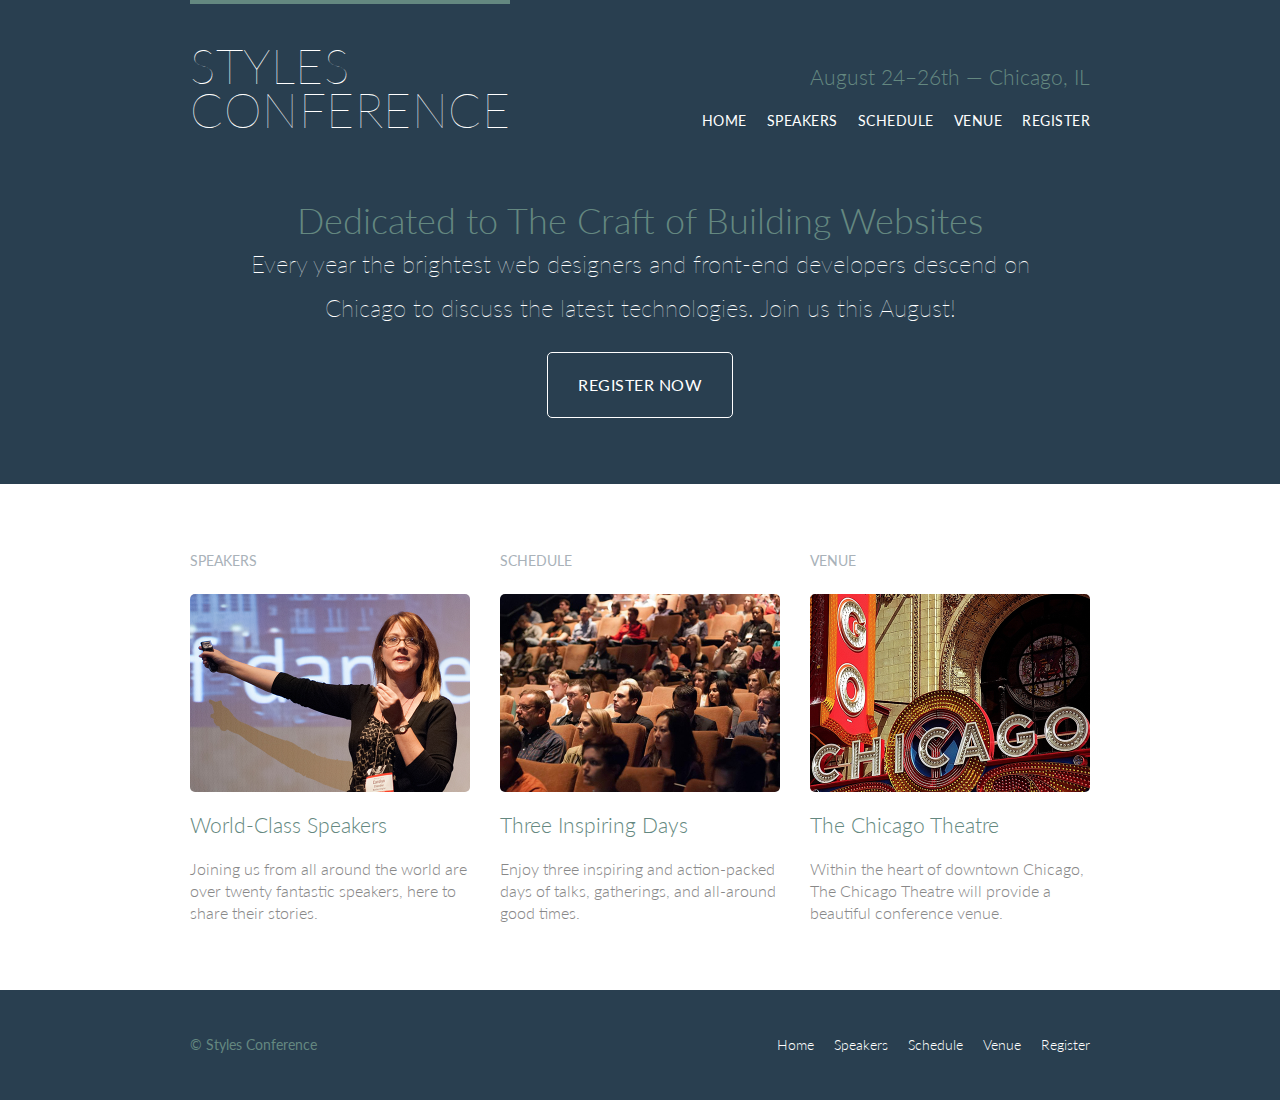
==== commit 3803e44d: "Nov 23" ====
--- a/index.html
+++ b/index.html
@@ -36,7 +36,7 @@
 
     <section class="hero container">
 
-      <h2>Dedicated to the Craft of Building Websites</h2>
+      <h2>Dedicated to The Craft of Building Websites</h2>
 
       <p>Every year the brightest web designers and front-end developers descend on Chicago to discuss the latest technologies. Join us this August!</p>
 
@@ -74,7 +74,7 @@
         Venue
 
         --><section class="teaser col-1-3">
-          <h5>Venue</h5>
+          <h5>Venue</h5> 
           <a href="venue.html">
             <img src="assets/images/home/venue.jpg" alt="The Chicago Theatre">
             <h3>The Chicago Theatre</h3>
